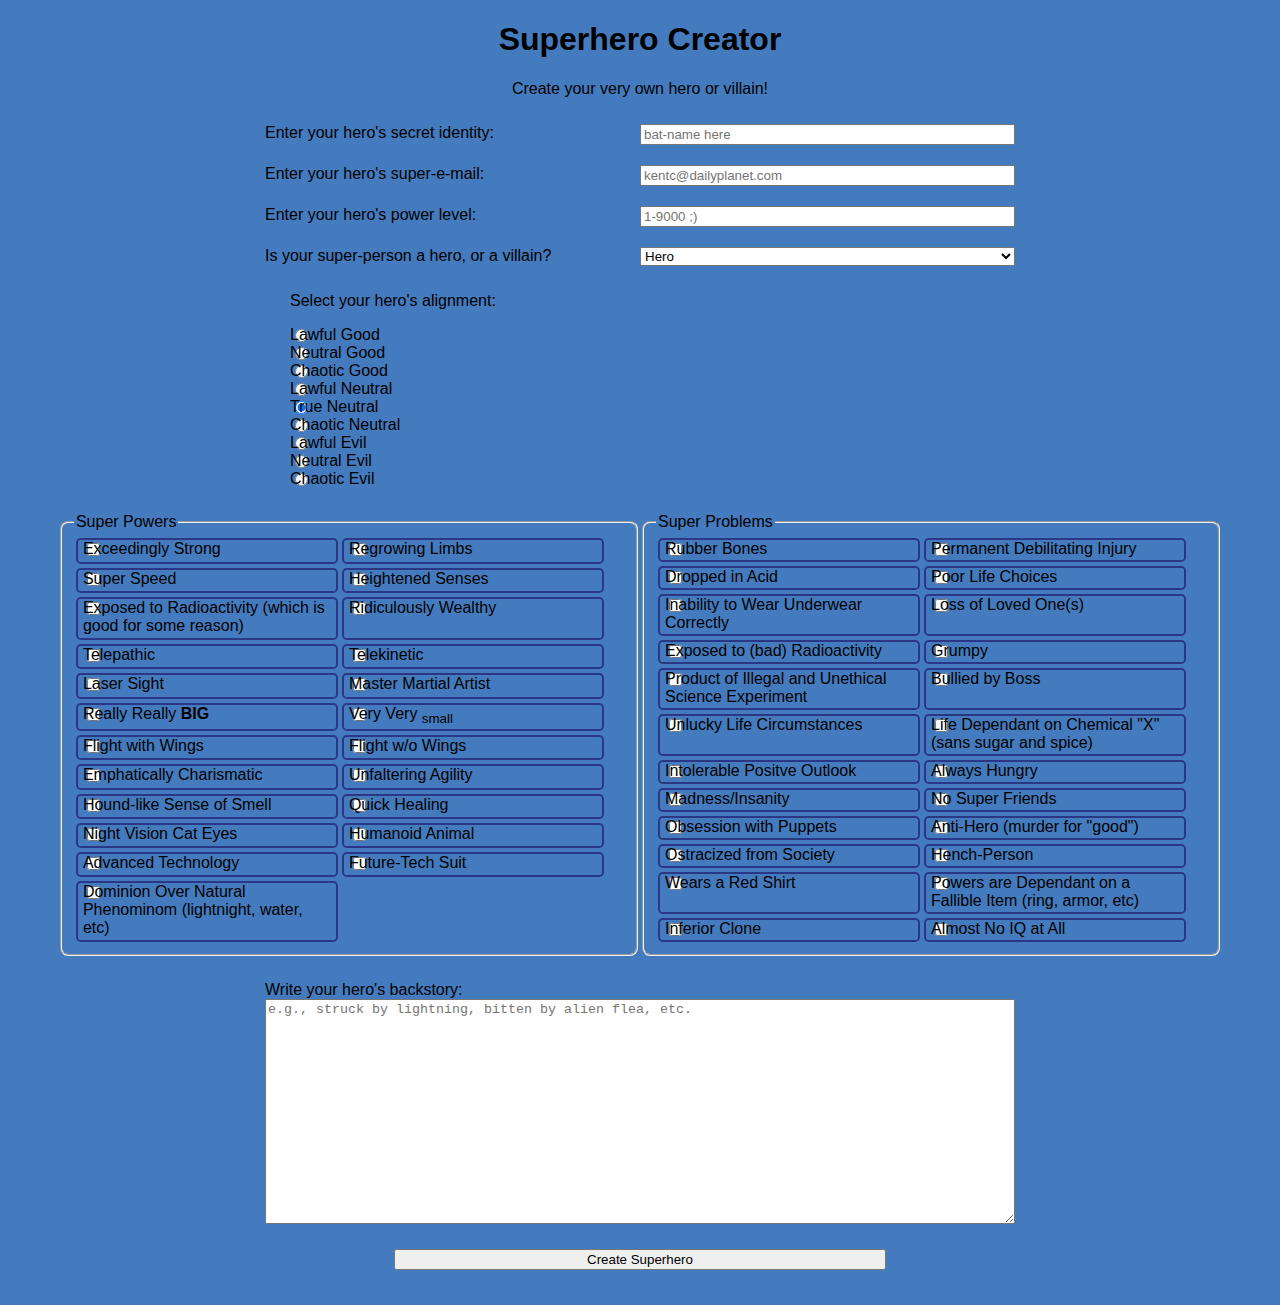
==== index.html @ 92d91de3 "Altered radio button format to allow better css on checked" ====
<!DOCTYPE html>
<html lang="en-CA">

<head>
<meta charset="UTF-8">
<meta name="viewport" content="width=device-width, initial-scale=1.0">
<meta name="description" content="freeCodeCamp Survey Form Project">
<title>Survey Form Project</title>

<!-- favicon -->

<link rel="stylesheet" href="css/main.css">
</head>

<body>
<header>
  <h1 id="title">Superhero Creator</h1>
  <p id="description">Create your very own hero or villain!</p>
</header>
<form id="survey-form" class="form-container" action="form-data.html">
  
  <div class="input-text-wrap">
    <label id="name-label" for="name">Enter your hero's secret identity:</label>
    <input type="text" id="name" required placeholder="bat-name here">
    
    <!-- COMPLETE
      "If I enter an email that is not formatted correctly, I will see an HTML5
      validation error."
    -->
    <label id="email-label" for="email">Enter your hero's super-e-mail:</label>
    <input type="email" id="email" required placeholder="kentc@dailyplanet.com">
    
    <!-- COMPLETE
      - "If I enter non-numbers in the number input, I will see an HTML5
        validation error"
      - "If I enter numbers outside the range of the number input, which are
        defined by the "min" and "max" attributes, I will see an HTML5 validation
        error."
    -->
    <label id="number-label" for="number">Enter your hero's power level:</label>
    <input type="number" id="number" min="1" max="9000" required placeholder="1-9000 ;)">
    
    <!-- COMPLETE
      "For the name, email, and number input fields inside the form I can see
      corresponding labels that describe the purpose of each field with the
      following ids: id="name-label", id="email-label", and id="number-label"."
    -->
    <!-- COMPLETE
      "For the name, email, and number input fields, I can see placeholder text
      that gives me a description or instructions for each field."
    -->

    <label for="driopdown">Is your super-person a hero, or a villain?</label>
    <select id="dropdown" name="good-or-bad">
      <option value="hero">Hero</option>
      <option value="villain">Villain</option>
      <option value="joe">Average Joe</option>
      <option value="marsha">Median Marsha</option>
      <option value="blake">Usual Blake</option>
    </select>
  </div> <!-- .input-text-wrap -->
  
  <div class="radio-button-wrap">
    <!-- COMPLETE
      "Inside the form element, I can select a field from one or more groups of
      radio buttons. Each group should be grouped using the name attribute."
    -->
    <p>Select your hero's alignment:</p>
    <div class="radio-container">
      <input type="radio" id="lawful-good" name="alignment" value="lawful-good">
      <label for="lawful-good">Lawful Good</label>
    </div> <!-- .radio-container -->
    <div class="radio-container">
      <input type="radio" id="neutral-good" name="alignment" value="neutral-good">
      <label for="neutral-good">Neutral Good</label>
    </div> <!-- .radio-container -->
    <div class="radio-container">
      <input type="radio" id="chaotic-good" name="alignment" value="chaotic-good">
      <label for="chaotic-good">Chaotic Good</label>
    </div> <!-- .radio-container -->
    <div class="radio-container">
      <input type="radio" id="lawful-neutral" name="alignment" value="lawful-neutral">
      <label for="lawful-neutral">Lawful Neutral</label>
    </div> <!-- .radio-container -->
    <div class="radio-container">
      <input checked type="radio" id="true-neutral" name="alignment" value="true-neutral">
      <label for="true-neutral">True Neutral</label>
    </div> <!-- .radio-container -->
    <div class="radio-container">
      <input type="radio" id="chaotic-neutral" name="alignment" value="chaotic-neutral">
      <label for="chaotic-neutral">Chaotic Neutral</label>
    </div> <!-- .radio-container -->
    <div class="radio-container">
      <input type="radio" id="lawful-evil" name="alignment" value="lawful-evil">
      <label for="lawful-evil">Lawful Evil</label>
    </div> <!-- .radio-container -->
    <div class="radio-container">
      <input type="radio" id="neutral-evil" name="alignment" value="neutral-evil">
      <label for="neutral-evil">Neutral Evil</label>
    </div> <!-- .radio-container -->
    <div class="radio-container">
      <input type="radio" id="chaotic-evil" name="alignment" value="chaotic-evil">
      <label for="chaotic-evil">Chaotic Evil</label>
    </div> <!-- .radio-container -->
  </div> <!-- .radio-button-wrap -->

  <!-- COMPLETE
    "Inside the form element, I can select several fields from a series of
    checkboxes, each of which must have a value attribute."
  -->
  <fieldset class="superpowers">
    <legend>Super Powers</legend> 
    <label for="exceedingly-strong">
      <input id="exceedingly-strong" type="checkbox" name="superpowers" value="exceedingly-strong">
      Exceedingly Strong
    </label>
    <label for="regrowing-limbs">
      <input id="regrowing-limbs" type="checkbox" name="superpowers" value="regrowing-limbs">
      Regrowing Limbs
    </label>
    <label for="super-speed">
      <input id="super-speed" type="checkbox" name="superpowers" value="super-speed">
      Super Speed
    </label>
    <label for="heightened-senses">
      <input id="heightened-senses" type="checkbox" name="superpowers" value="heightened-senses">
      Heightened Senses
    </label>
    <label for="radioactivity-good">
      <input id="radioactivity-good" type="checkbox" name="superpowers" value="radioactivity-good">
      Exposed to Radioactivity (which is good for some reason)
    </label>
    <label for="wealth">
      <input id="wealth" type="checkbox" name="superpowers" value="wealth">
      Ridiculously Wealthy
    </label>
    <label for="telepathic">
      <input id="telepathic" type="checkbox" name="superpowers" value="telepathic">
      Telepathic
    </label>
    <label for="telekinetic">
      <input id="telekinetic" type="checkbox" name="superpowers" value="telekinetic">
      Telekinetic
    </label>
    <label for="laser-sight">
      <input id="laser-sight" type="checkbox" name="superpowers" value="laser-sight">
      Laser Sight
    </label>
    <label for="martial-artist">
      <input id="martial-artist" type="checkbox" name="superpowers" value="martial-artist">
      Master Martial Artist
    </label>
    <label for="big">
      <input id="big" type="checkbox" name="superpowers" value="big">
      Really Really <strong>BIG</strong>
    </label>
    <label for="small">
      <input id="small" type="checkbox" name="superpowers" value="small">
      Very Very <sub>small</sub>
    </label>
    <label for="wings">
      <input id="wings" type="checkbox" name="superpowers" value="wings">
      Flight with Wings
    </label>
    <label for="flight">
      <input id="flight" type="checkbox" name="superpowers" value="flight">
      Flight w/o Wings
    </label>
    <label for="chaismatic">
      <input id="chaismatic" type="checkbox" name="superpowers" value="chaismatic">
      Emphatically Charismatic
    </label>
    <label for="agility">
      <input id="agility" type="checkbox" name="superpowers" value="agility">
      Unfaltering Agility
    </label>
    <label for="sense-of-smell">
      <input id="sense-of-smell" type="checkbox" name="superpowers" value="sense-of-smell">
      Hound-like Sense of Smell
    </label>
    <label for="healing">
      <input id="healing" type="checkbox" name="superpowers" value="healing">
      Quick Healing
    </label>
    <label for="night-vision">
      <input id="night-vision" type="checkbox" name="superpowers" value="night-vision">
      Night Vision Cat Eyes
    </label>
    <label for="humanoid-animal">
      <input id="humanoid-animal" type="checkbox" name="superpowers" value="humanoid-animal">
      Humanoid Animal
    </label>
    <label for="technology">
      <input id="technology" type="checkbox" name="superpowers" value="technology">
      Advanced Technology
    </label>
    <label for="tech-suit">
      <input id="tech-suit" type="checkbox" name="superpowers" value="tech-suit">
      Future-Tech Suit
    </label>
    <label for="natural-phenominom">
      <input id="natural-phenominom" type="checkbox" name="superpowers" value="natural-phenominom">
      Dominion Over Natural Phenominom (lightnight, water, etc)
    </label>
  </fieldset> <!-- .superpowers -->
  
  <fieldset class="problems">
    <legend>Super Problems</legend>
    <label for="rubber-bones">
      <input id="rubber-bones" type="checkbox" name="super-problems" value="rubber-bones">
      Rubber Bones
    </label>
    <label for="injury">
      <input id="injury" type="checkbox" name="super-problems" value="injury">
      Permanent Debilitating Injury
    </label>
    <label for="acid">
      <input id="acid" type="checkbox" name="super-problems" value="acid">
      Dropped in Acid
    </label>
    <label for="life-choices">
      <input id="life-choices" type="checkbox" name="super-problems" value="life-choices">
      Poor Life Choices
    </label>
    <label for="underwear">
      <input id="underwear" type="checkbox" name="super-problems" value="underwear">
      Inability to Wear Underwear Correctly
    </label>
    <label for="deceased-family">
      <input id="deceased-family" type="checkbox" name="super-problems" value="deceased-family">
      Loss of Loved One(s)
    </label>
    <label for="radioactivity-bad">
      <input id="radioactivity-bad" type="checkbox" name="super-problems" value="radioactivity-bad">
      Exposed to (bad) Radioactivity
    </label>
    <label for="grumpy">
      <input id="grumpy" type="checkbox" name="super-problems" value="grumpy">
      Grumpy
    </label>
    <label for="science-experiment">
      <input id="science-experiment" type="checkbox" name="super-problems" value="science-experiment">
      Product of Illegal and Unethical Science Experiment
    </label>
    <label for="bullied">
      <input id="bullied" type="checkbox" name="super-problems" value="bullied">
      Bullied by Boss
    </label>
    <label for="unlucky">
      <input id="unlucky" type="checkbox" name="super-problems" value="unlucky">
      Unlucky Life Circumstances
    </label>
    <label for="chemical-x">
      <input id="chemical-x" type="checkbox" name="super-problems" value="chemical-x">
      Life Dependant on Chemical &quotX&quot (sans sugar and spice)
    </label>
    <label for="positive-outlook">
      <input id="positive-outlook" type="checkbox" name="super-problems" value="positive-outlook">
      Intolerable Positve Outlook
    </label>
    <label for="hungry">
      <input id="hungry" type="checkbox" name="super-problems" value="hungry">
      Always Hungry
    </label>
    <label for="madness">
      <input id="madness" type="checkbox" name="super-problems" value="madness">
      Madness/Insanity
    </label>
    <label for="no-super-friends">
      <input id="no-super-friends" type="checkbox" name="super-problems" value="no-super-friends">
      No Super Friends
    </label>
    <label for="puppets">
      <input id="puppets" type="checkbox" name="super-problems" value="puppets">
      Obsession with Puppets
    </label>
    <label for="anti-hero">
      <input id="anti-hero" type="checkbox" name="super-problems" value="anti-hero">
      Anti-Hero (murder for &quotgood&quot)
    </label>
    <label for="ostracized">
      <input id="ostracized" type="checkbox" name="super-problems" value="ostracized">
      Ostracized from Society
    </label>
    <label for="hench-person">
      <input id="hench-person" type="checkbox" name="super-problems" value="hench-person">
      Hench-Person
    </label>
    <label for="red-shirt">
      <input id="red-shirt" type="checkbox" name="super-problems" value="red-shirt">
      Wears a Red Shirt
    </label>
    <label for="fallible-item">  
      <input id="fallible-item" type="checkbox" name="super-problems" value="fallible-item">
      Powers are Dependant on a Fallible Item (ring, armor, etc)
    </label>
    <label for="clone">
      <input id="clone" type="checkbox" name="super-problems" value="clone">
      Inferior Clone
    </label>
    <label for="low-iq">
      <input id="low-iq" type="checkbox" name="super-problems" value="low-iq">
      Almost No IQ at All
    </label>
  </fieldset> <!-- .problems -->

  <!-- COMPLETE
    "Inside the form element, I am presented with a textarea at the end for
    additional comments."
  -->
  <label for="backstory" class="backstory-label">Write your hero's backstory:
    <textarea id="backstory" name="backstory" placeholder="e.g., struck by lightning, bitten by alien flea, etc."></textarea>
    <!--Removed rows="8" cols="50"-->
  </label> <!-- .backstory-label -->
  
  <button type="submit" id="submit">Create Superhero</button>
</form>
</body>
</html>
---- css/main.css ----
/* === === ===
jloffler
2021
Written for - freeCodeCamp Survey Form Page project

Swatch colours */
:root {
  --super-blue: #2b3784;
  --super-red: #b11313;
  --super-light-blue: #447bbe;
  --super-light-red: #df1f2d;
  --main-background-color: var(--super-light-blue);
  --main-text-color: black;
  --button-border-color: var(--super-blue);
}
/* === === === */

/*
Mobile First Design
Table of Conents
 - Resets and overrides
 - Links and type
 - Main layout
 - Secondary layout structures
 - Form elements
 - Misc
 - Responsive Design
*/

/* *** Resets and Overrides *** */
body {
  margin: 10px;
  padding: 0;
  background-color: var(--main-background-color);
  font-family: arial, sans-serif;
  color: var(--main-text-color);
}

* {
  box-sizing: border-box;
}

/*
  Hide the browser's default checkbox and radio buttons. Doing it this way,
  instead of: <visibile: hidden;> means it is still available for screen readers.
*/
input[type="checkbox"], input[type="radio"] {
  position: absolute;
  /*opacity: 0;*/
  cursor: pointer;
  /*height: 0;*/
  /*width: 0;*/
  z-index: -1;
  color: yellow;
  background-color: green;
}
.radio-button-wrap > label, fieldset > label {
  cursor: pointer;
}

.radio-button-wrap > label:hover, fieldset > label:hover {
  background-color: grey;
}

.radio-buttonwrap > label:checked ~ .radio-buttonwrap > label {
  background-color: yellow;
}

/* *** Links and Type *** */

/* *** Main Layout *** */
header {
  text-align: center;
}

.form-container {
  display: flex;
  flex-flow: row wrap;
  justify-content: center;
  margin: 0 auto 0 auto;
}

.form-container > * {
  flex: 1 100%;
}

.input-text-wrap > * {
  margin: 10px 0 10px 0;
}

.radio-button-wrap {
  margin-bottom: 25px;
}

.input-text-wrap, .radio-button-wrap, fieldset {
  display: flex;
  flex-flow: row wrap;
  border-radius: 0.5em;
}

.input-text-wrap > *, .radio-button-wrap > *, fieldset > * {
  flex: 1 100%;
}

.radio-button-wrap > label {
  margin: 4px;
  padding: 0;
  border: 2px solid var(--button-border-color);
  border-radius: 1em;
  text-align: center;
}

fieldset > label {
  margin: 2px;
  padding: 0 5px 2px 5px;
  border: 2px solid var(--button-border-color);
  border-radius: 0.3em;
}

.backstory-label {
  max-width: 95%;
  margin: 25px 0 25px 0;
}

#backstory {
  display: block;
  width: 100%;
  height: 50vh;
  resize: both;
}

/* *** Responsive Design *** */
@media all and (min-width: 500px) {
  .input-text-wrap { max-width: 750px; }  
  .radio-button-wrap {
    max-width: 700px;
    justify-content: center;
  }
  .radio-button-wrap > label { max-width: 31%; }
  .input-text-wrap > * {
    flex: 1 0 45%;
  }
  fieldset {
    max-width: 47%;
    flex: 1 0 auto;
  }
  .backstory-label { max-width: 750px; }
  #backstory { height: 25vh; }
  #submit {
   max-width: 40%;
   margin: 0 auto 25px auto;
 }
}

@media all and (min-width: 1212px) {
  fieldset > label {
    max-width: 262px;
  }
  .form-container { max-width: 1230px; }
}
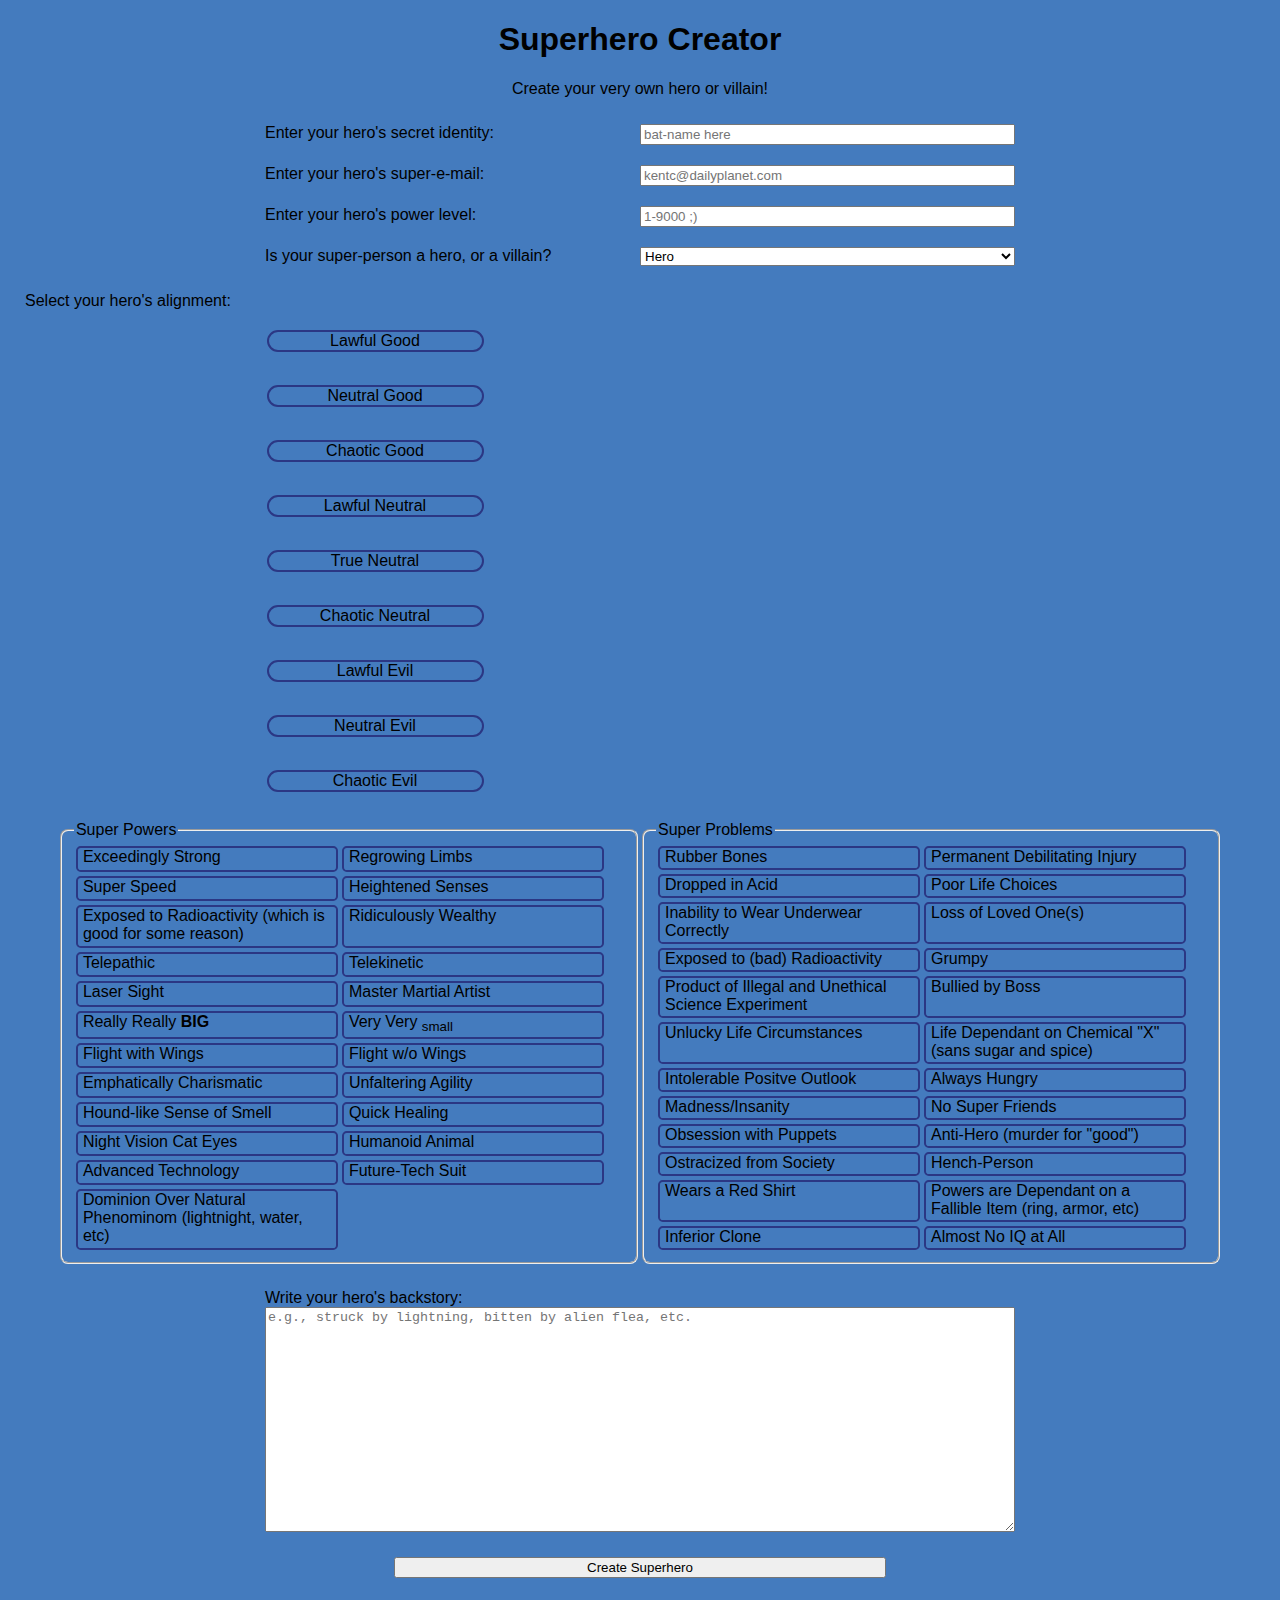
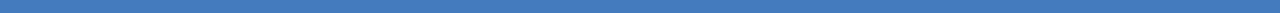
==== commit c0244645: "Altered radio button format to allow better css on checked" ====
--- a/index.html
+++ b/index.html
@@ -60,49 +60,49 @@
     </select>
   </div> <!-- .input-text-wrap -->
   
-  <div class="radio-button-wrap">
+  <div class="radio-button-container">
     <!-- COMPLETE
       "Inside the form element, I can select a field from one or more groups of
       radio buttons. Each group should be grouped using the name attribute."
     -->
     <p>Select your hero's alignment:</p>
-    <div class="radio-container">
+    <div class="radio-button-wrap">
       <input type="radio" id="lawful-good" name="alignment" value="lawful-good">
       <label for="lawful-good">Lawful Good</label>
-    </div> <!-- .radio-container -->
-    <div class="radio-container">
+    </div> <!-- .radio-button-wrap -->
+    <div class="radio-button-wrap">
       <input type="radio" id="neutral-good" name="alignment" value="neutral-good">
       <label for="neutral-good">Neutral Good</label>
-    </div> <!-- .radio-container -->
-    <div class="radio-container">
+    </div> <!-- .radio-button-wrap -->
+    <div class="radio-button-wrap">
       <input type="radio" id="chaotic-good" name="alignment" value="chaotic-good">
       <label for="chaotic-good">Chaotic Good</label>
-    </div> <!-- .radio-container -->
-    <div class="radio-container">
+    </div> <!-- .radio-button-wrap -->
+    <div class="radio-button-wrap">
       <input type="radio" id="lawful-neutral" name="alignment" value="lawful-neutral">
       <label for="lawful-neutral">Lawful Neutral</label>
-    </div> <!-- .radio-container -->
-    <div class="radio-container">
+    </div> <!-- .radio-button-wrap -->
+    <div class="radio-button-wrap">
       <input checked type="radio" id="true-neutral" name="alignment" value="true-neutral">
       <label for="true-neutral">True Neutral</label>
-    </div> <!-- .radio-container -->
-    <div class="radio-container">
+    </div> <!-- .radio-button-wrap -->
+    <div class="radio-button-wrap">
       <input type="radio" id="chaotic-neutral" name="alignment" value="chaotic-neutral">
       <label for="chaotic-neutral">Chaotic Neutral</label>
-    </div> <!-- .radio-container -->
-    <div class="radio-container">
+    </div> <!-- .radio-button-wrap -->
+    <div class="radio-button-wrap">
       <input type="radio" id="lawful-evil" name="alignment" value="lawful-evil">
       <label for="lawful-evil">Lawful Evil</label>
-    </div> <!-- .radio-container -->
-    <div class="radio-container">
+    </div> <!-- .radio-button-wrap -->
+    <div class="radio-button-wrap">
       <input type="radio" id="neutral-evil" name="alignment" value="neutral-evil">
       <label for="neutral-evil">Neutral Evil</label>
-    </div> <!-- .radio-container -->
-    <div class="radio-container">
+    </div> <!-- .radio-button-wrap -->
+    <div class="radio-button-wrap">
       <input type="radio" id="chaotic-evil" name="alignment" value="chaotic-evil">
       <label for="chaotic-evil">Chaotic Evil</label>
-    </div> <!-- .radio-container -->
-  </div> <!-- .radio-button-wrap -->
+    </div> <!-- .radio-button-wrap -->
+  </div> <!-- .radio-button-container
 
   <!-- COMPLETE
     "Inside the form element, I can select several fields from a series of
--- a/css/main.css
+++ b/css/main.css
@@ -46,13 +46,10 @@
 */
 input[type="checkbox"], input[type="radio"] {
   position: absolute;
-  /*opacity: 0;*/
+  opacity: 0;
   cursor: pointer;
-  /*height: 0;*/
-  /*width: 0;*/
-  z-index: -1;
-  color: yellow;
-  background-color: green;
+  height: 0;
+  width: 0;
 }
 .radio-button-wrap > label, fieldset > label {
   cursor: pointer;
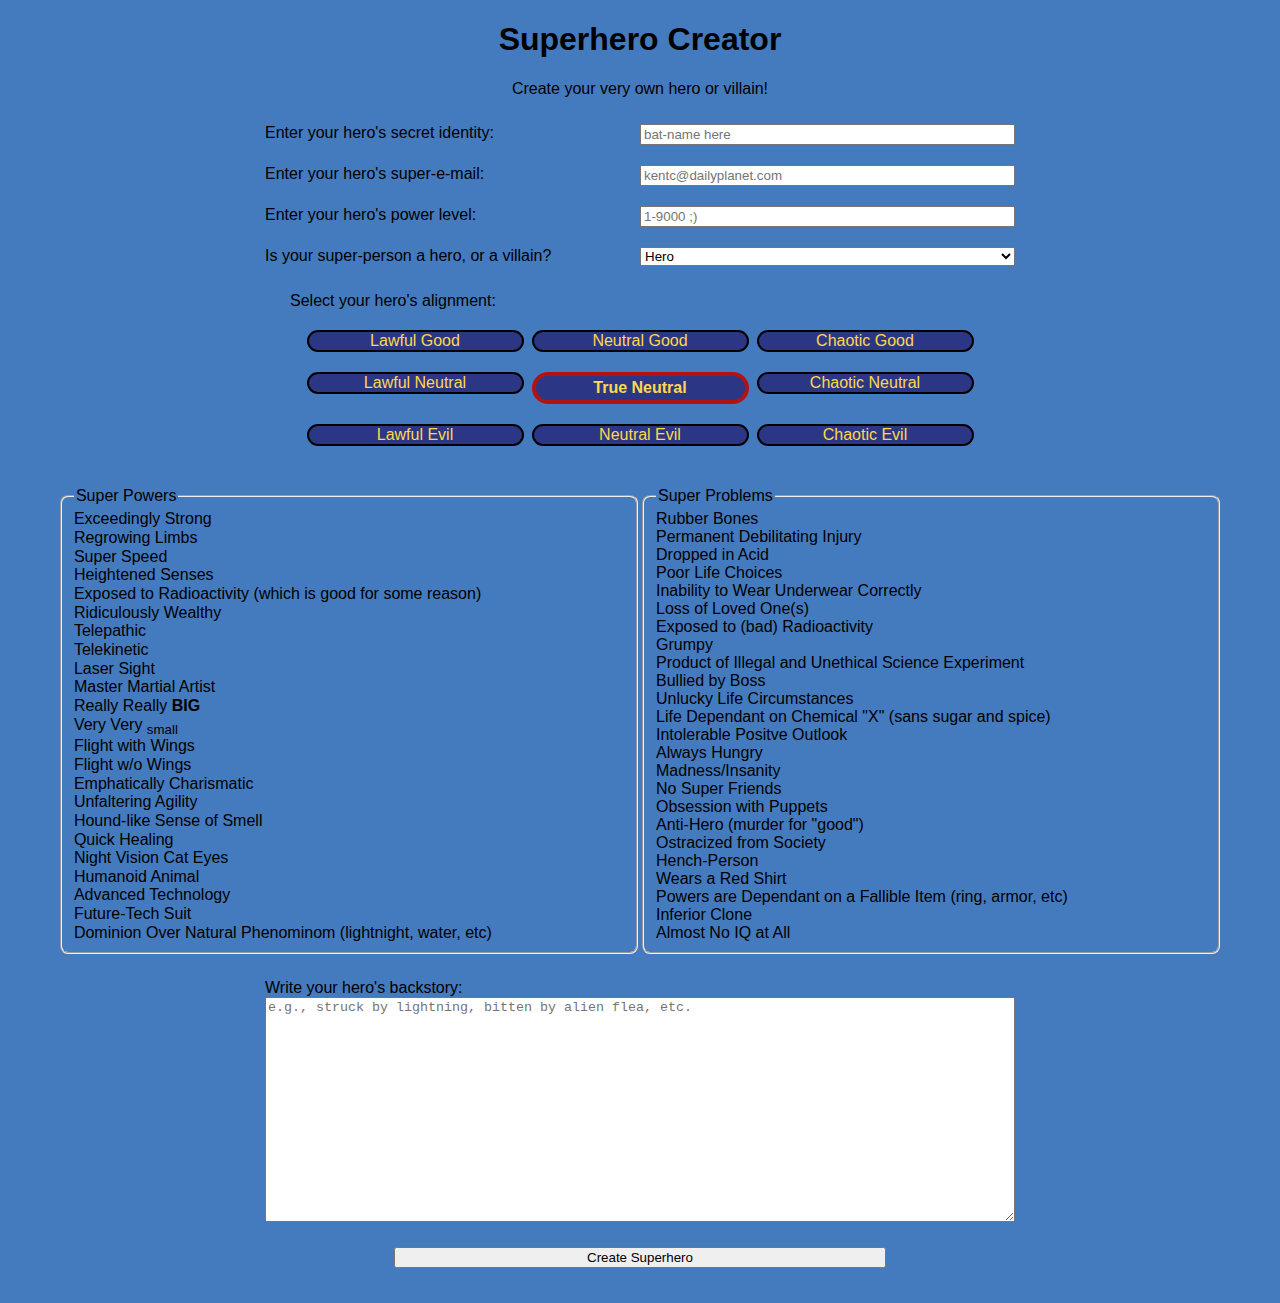
==== commit 5c4b9947: "Changed checkbox and label format to allow better css styling" ====
--- a/index.html
+++ b/index.html
@@ -102,7 +102,7 @@
       <input type="radio" id="chaotic-evil" name="alignment" value="chaotic-evil">
       <label for="chaotic-evil">Chaotic Evil</label>
     </div> <!-- .radio-button-wrap -->
-  </div> <!-- .radio-button-container
+  </div> <!-- .radio-button-container -->
 
   <!-- COMPLETE
     "Inside the form element, I can select several fields from a series of
@@ -110,198 +110,198 @@
   -->
   <fieldset class="superpowers">
     <legend>Super Powers</legend> 
-    <label for="exceedingly-strong">
+    <div class="checkbox-wrap">  
       <input id="exceedingly-strong" type="checkbox" name="superpowers" value="exceedingly-strong">
-      Exceedingly Strong
-    </label>
-    <label for="regrowing-limbs">
+      <label for="exceedingly-strong">Exceedingly Strong</label>
+    </div>
+    <div class="checkbox-wrap">  
       <input id="regrowing-limbs" type="checkbox" name="superpowers" value="regrowing-limbs">
-      Regrowing Limbs
-    </label>
-    <label for="super-speed">
+      <label for="regrowing-limbs">Regrowing Limbs</label>
+    </div>
+    <div class="checkbox-wrap">  
       <input id="super-speed" type="checkbox" name="superpowers" value="super-speed">
-      Super Speed
-    </label>
-    <label for="heightened-senses">
+      <label for="super-speed">Super Speed</label>
+    </div>
+    <div class="checkbox-wrap">  
       <input id="heightened-senses" type="checkbox" name="superpowers" value="heightened-senses">
-      Heightened Senses
-    </label>
-    <label for="radioactivity-good">
+      <label for="heightened-senses">Heightened Senses</label>
+    </div>
+    <div class="checkbox-wrap">  
       <input id="radioactivity-good" type="checkbox" name="superpowers" value="radioactivity-good">
-      Exposed to Radioactivity (which is good for some reason)
-    </label>
-    <label for="wealth">
+      <label for="radioactivity-good">Exposed to Radioactivity (which is good for some reason)</label>
+    </div>
+    <div class="checkbox-wrap">  
       <input id="wealth" type="checkbox" name="superpowers" value="wealth">
-      Ridiculously Wealthy
-    </label>
-    <label for="telepathic">
+      <label for="wealth">Ridiculously Wealthy</label>
+    </div>
+    <div class="checkbox-wrap">  
       <input id="telepathic" type="checkbox" name="superpowers" value="telepathic">
-      Telepathic
-    </label>
-    <label for="telekinetic">
+      <label for="telepathic">Telepathic</label>
+    </div>
+    <div class="checkbox-wrap">  
       <input id="telekinetic" type="checkbox" name="superpowers" value="telekinetic">
-      Telekinetic
-    </label>
-    <label for="laser-sight">
+      <label for="telekinetic">Telekinetic</label>
+    </div>
+    <div class="checkbox-wrap">  
       <input id="laser-sight" type="checkbox" name="superpowers" value="laser-sight">
-      Laser Sight
-    </label>
-    <label for="martial-artist">
+      <label for="laser-sight">Laser Sight</label>
+    </div>
+    <div class="checkbox-wrap">  
       <input id="martial-artist" type="checkbox" name="superpowers" value="martial-artist">
-      Master Martial Artist
-    </label>
-    <label for="big">
+      <label for="martial-artist">Master Martial Artist</label>
+    </div>
+    <div class="checkbox-wrap">  
       <input id="big" type="checkbox" name="superpowers" value="big">
-      Really Really <strong>BIG</strong>
-    </label>
-    <label for="small">
+      <label for="big">Really Really <strong>BIG</strong></label>
+    </div>
+    <div class="checkbox-wrap">  
       <input id="small" type="checkbox" name="superpowers" value="small">
-      Very Very <sub>small</sub>
-    </label>
-    <label for="wings">
+      <label for="small">Very Very <sub>small</sub></label>
+    </div>
+    <div class="checkbox-wrap">  
       <input id="wings" type="checkbox" name="superpowers" value="wings">
-      Flight with Wings
-    </label>
-    <label for="flight">
+      <label for="wings">Flight with Wings</label>
+    </div>
+    <div class="checkbox-wrap">  
       <input id="flight" type="checkbox" name="superpowers" value="flight">
-      Flight w/o Wings
-    </label>
-    <label for="chaismatic">
+      <label for="flight">Flight w/o Wings</label>
+    </div>
+    <div class="checkbox-wrap">  
       <input id="chaismatic" type="checkbox" name="superpowers" value="chaismatic">
-      Emphatically Charismatic
-    </label>
-    <label for="agility">
+      <label for="chaismatic">Emphatically Charismatic</label>
+    </div>
+    <div class="checkbox-wrap">  
       <input id="agility" type="checkbox" name="superpowers" value="agility">
-      Unfaltering Agility
-    </label>
-    <label for="sense-of-smell">
+      <label for="agility">Unfaltering Agility</label>
+    </div>
+    <div class="checkbox-wrap">  
       <input id="sense-of-smell" type="checkbox" name="superpowers" value="sense-of-smell">
-      Hound-like Sense of Smell
-    </label>
-    <label for="healing">
+      <label for="sense-of-smell">Hound-like Sense of Smell</label>
+    </div>
+    <div class="checkbox-wrap">  
       <input id="healing" type="checkbox" name="superpowers" value="healing">
-      Quick Healing
-    </label>
-    <label for="night-vision">
+      <label for="healing">Quick Healing</label>
+    </div>
+    <div class="checkbox-wrap">  
       <input id="night-vision" type="checkbox" name="superpowers" value="night-vision">
-      Night Vision Cat Eyes
-    </label>
-    <label for="humanoid-animal">
+      <label for="night-vision">Night Vision Cat Eyes</label>
+    </div>
+    <div class="checkbox-wrap">  
       <input id="humanoid-animal" type="checkbox" name="superpowers" value="humanoid-animal">
-      Humanoid Animal
-    </label>
-    <label for="technology">
+      <label for="humanoid-animal">Humanoid Animal</label>
+    </div>
+    <div class="checkbox-wrap">  
       <input id="technology" type="checkbox" name="superpowers" value="technology">
-      Advanced Technology
-    </label>
-    <label for="tech-suit">
+      <label for="technology">Advanced Technology</label>
+    </div>
+    <div class="checkbox-wrap">  
       <input id="tech-suit" type="checkbox" name="superpowers" value="tech-suit">
-      Future-Tech Suit
-    </label>
-    <label for="natural-phenominom">
+      <label for="tech-suit">Future-Tech Suit</label>
+    </div>
+    <div class="checkbox-wrap">  
       <input id="natural-phenominom" type="checkbox" name="superpowers" value="natural-phenominom">
-      Dominion Over Natural Phenominom (lightnight, water, etc)
-    </label>
+      <label for="natural-phenominom">Dominion Over Natural Phenominom (lightnight, water, etc)</label>
+    </div>
   </fieldset> <!-- .superpowers -->
   
   <fieldset class="problems">
     <legend>Super Problems</legend>
-    <label for="rubber-bones">
+    <div class="checkbox-wrap">  
       <input id="rubber-bones" type="checkbox" name="super-problems" value="rubber-bones">
-      Rubber Bones
-    </label>
-    <label for="injury">
+      <label for="rubber-bones">Rubber Bones</label>
+    </div>
+    <div class="checkbox-wrap">  
       <input id="injury" type="checkbox" name="super-problems" value="injury">
-      Permanent Debilitating Injury
-    </label>
-    <label for="acid">
+      <label for="injury">Permanent Debilitating Injury</label>
+    </div>
+    <div class="checkbox-wrap">  
       <input id="acid" type="checkbox" name="super-problems" value="acid">
-      Dropped in Acid
-    </label>
-    <label for="life-choices">
+      <label for="acid">Dropped in Acid</label>
+    </div>
+    <div class="checkbox-wrap">  
       <input id="life-choices" type="checkbox" name="super-problems" value="life-choices">
-      Poor Life Choices
-    </label>
-    <label for="underwear">
+      <label for="life-choices">Poor Life Choices</label>
+    </div>
+    <div class="checkbox-wrap">  
       <input id="underwear" type="checkbox" name="super-problems" value="underwear">
-      Inability to Wear Underwear Correctly
-    </label>
-    <label for="deceased-family">
+      <label for="underwear">Inability to Wear Underwear Correctly</label>
+    </div>
+    <div class="checkbox-wrap">  
       <input id="deceased-family" type="checkbox" name="super-problems" value="deceased-family">
-      Loss of Loved One(s)
-    </label>
-    <label for="radioactivity-bad">
+      <label for="deceased-family">Loss of Loved One(s)</label>
+    </div>
+    <div class="checkbox-wrap">  
       <input id="radioactivity-bad" type="checkbox" name="super-problems" value="radioactivity-bad">
-      Exposed to (bad) Radioactivity
-    </label>
-    <label for="grumpy">
+      <label for="radioactivity-bad">Exposed to (bad) Radioactivity</label>
+    </div>
+    <div class="checkbox-wrap">  
       <input id="grumpy" type="checkbox" name="super-problems" value="grumpy">
-      Grumpy
-    </label>
-    <label for="science-experiment">
+      <label for="grumpy">Grumpy</label>
+    </div>
+    <div class="checkbox-wrap">  
       <input id="science-experiment" type="checkbox" name="super-problems" value="science-experiment">
-      Product of Illegal and Unethical Science Experiment
-    </label>
-    <label for="bullied">
+      <label for="science-experiment">Product of Illegal and Unethical Science Experiment</label>
+    </div>
+    <div class="checkbox-wrap">  
       <input id="bullied" type="checkbox" name="super-problems" value="bullied">
-      Bullied by Boss
-    </label>
-    <label for="unlucky">
+      <label for="bullied">Bullied by Boss</label>
+    </div>
+    <div class="checkbox-wrap">  
       <input id="unlucky" type="checkbox" name="super-problems" value="unlucky">
-      Unlucky Life Circumstances
-    </label>
-    <label for="chemical-x">
+      <label for="unlucky">Unlucky Life Circumstances</label>
+    </div>
+    <div class="checkbox-wrap">  
       <input id="chemical-x" type="checkbox" name="super-problems" value="chemical-x">
-      Life Dependant on Chemical &quotX&quot (sans sugar and spice)
-    </label>
-    <label for="positive-outlook">
+      <label for="chemical-x">Life Dependant on Chemical &quotX&quot (sans sugar and spice)</label>
+    </div>
+    <div class="checkbox-wrap">  
       <input id="positive-outlook" type="checkbox" name="super-problems" value="positive-outlook">
-      Intolerable Positve Outlook
-    </label>
-    <label for="hungry">
+      <label for="positive-outlook">Intolerable Positve Outlook</label>
+    </div>
+    <div class="checkbox-wrap">  
       <input id="hungry" type="checkbox" name="super-problems" value="hungry">
-      Always Hungry
-    </label>
-    <label for="madness">
+      <label for="hungry">Always Hungry</label>
+    </div>
+    <div class="checkbox-wrap">  
       <input id="madness" type="checkbox" name="super-problems" value="madness">
-      Madness/Insanity
-    </label>
-    <label for="no-super-friends">
+      <label for="madness">Madness/Insanity</label>
+    </div>
+    <div class="checkbox-wrap">  
       <input id="no-super-friends" type="checkbox" name="super-problems" value="no-super-friends">
-      No Super Friends
-    </label>
-    <label for="puppets">
+      <label for="no-super-friends">No Super Friends</label>
+    </div>
+    <div class="checkbox-wrap">  
       <input id="puppets" type="checkbox" name="super-problems" value="puppets">
-      Obsession with Puppets
-    </label>
-    <label for="anti-hero">
+      <label for="puppets">Obsession with Puppets</label>
+    </div>
+    <div class="checkbox-wrap">      
       <input id="anti-hero" type="checkbox" name="super-problems" value="anti-hero">
-      Anti-Hero (murder for &quotgood&quot)
-    </label>
-    <label for="ostracized">
+      <label for="anti-hero">Anti-Hero (murder for &quotgood&quot)</label>
+    </div>
+    <div class="checkbox-wrap">  
       <input id="ostracized" type="checkbox" name="super-problems" value="ostracized">
-      Ostracized from Society
-    </label>
-    <label for="hench-person">
+      <label for="ostracized">Ostracized from Society</label>
+    </div>
+    <div class="checkbox-wrap">  
       <input id="hench-person" type="checkbox" name="super-problems" value="hench-person">
-      Hench-Person
-    </label>
-    <label for="red-shirt">
+      <label for="hench-person">Hench-Person</label>
+    </div>
+    <div class="checkbox-wrap">  
       <input id="red-shirt" type="checkbox" name="super-problems" value="red-shirt">
-      Wears a Red Shirt
-    </label>
-    <label for="fallible-item">  
+      <label for="red-shirt">Wears a Red Shirt</label>
+    </div>
+    <div class="checkbox-wrap">  
       <input id="fallible-item" type="checkbox" name="super-problems" value="fallible-item">
-      Powers are Dependant on a Fallible Item (ring, armor, etc)
-    </label>
-    <label for="clone">
+      <label for="fallible-item">  Powers are Dependant on a Fallible Item (ring, armor, etc)</label>
+    </div>
+    <div class="checkbox-wrap">  
       <input id="clone" type="checkbox" name="super-problems" value="clone">
-      Inferior Clone
-    </label>
-    <label for="low-iq">
+      <label for="clone">Inferior Clone</label>
+    </div>
+    <div class="checkbox-wrap">
       <input id="low-iq" type="checkbox" name="super-problems" value="low-iq">
-      Almost No IQ at All
-    </label>
+      <label for="low-iq">Almost No IQ at All</label>
+    </div>
   </fieldset> <!-- .problems -->
 
   <!-- COMPLETE
--- a/css/main.css
+++ b/css/main.css
@@ -9,9 +9,22 @@
   --super-red: #b11313;
   --super-light-blue: #447bbe;
   --super-light-red: #df1f2d;
+  --super-light-yellow: #FFD84D;
+  --lighter-blue: ;
+
+/* Colour Variables */  
   --main-background-color: var(--super-light-blue);
   --main-text-color: black;
-  --button-border-color: var(--super-blue);
+
+  --button-border-color: black;
+  --button-background-color: var(--super-blue);
+  --button-text-color: var(--super-light-yellow);
+
+  --hover-background-color: var(--lighter-blue);
+
+  --checked-border: var(--super-red);
+  --checked-background: var(--super-blue);
+  --checked-text: var(--super-light-yellow);
 }
 /* === === === */
 
@@ -40,6 +53,7 @@
   box-sizing: border-box;
 }
 
+/* *** Checkboxes and Radio Buttons *** */
 /*
   Hide the browser's default checkbox and radio buttons. Doing it this way,
   instead of: <visibile: hidden;> means it is still available for screen readers.
@@ -50,17 +64,30 @@
   cursor: pointer;
   height: 0;
   width: 0;
+  right: 99999px;
 }
-.radio-button-wrap > label, fieldset > label {
+fieldset > label {
   cursor: pointer;
 }
 
 .radio-button-wrap > label:hover, fieldset > label:hover {
-  background-color: grey;
+  background-color: var(--super-blue);
+  color: var(--super-light-yellow);
 }
 
-.radio-buttonwrap > label:checked ~ .radio-buttonwrap > label {
-  background-color: yellow;
+/* ~ tilde is the sibling combinator */
+/* 
+  I had to rework the HTML to make the input-radio-buttons siblings (that also
+  come before) to the label in order for the label to change color on :checked.
+  Originally the input-radio-buttons were children of the label. But, w/o
+  Javascript children cannot alter parent elements.
+*/
+.radio-button-wrap input:checked ~ label {
+  background-color: var(--checked-background);
+  border: 4px solid var(--checked-border);
+  color: var(--checked-text);
+  font-weight: 600;
+  line-height: 1.5;
 }
 
 /* *** Links and Type *** */
@@ -85,33 +112,44 @@
   margin: 10px 0 10px 0;
 }
 
-.radio-button-wrap {
+.radio-button-container {
   margin-bottom: 25px;
 }
 
-.input-text-wrap, .radio-button-wrap, fieldset {
+.input-text-wrap, .radio-button-container, fieldset {
   display: flex;
   flex-flow: row wrap;
   border-radius: 0.5em;
 }
 
-.input-text-wrap > *, .radio-button-wrap > *, fieldset > * {
+.input-text-wrap > *, .radio-button-container > *, fieldset > * {
   flex: 1 100%;
 }
 
-.radio-button-wrap > label {
+.radio-button-wrap {
   margin: 4px;
   padding: 0;
+  text-align: center;
+  max-width: 100%;
+}
+
+.radio-button-wrap > label {
+  display: block;
+  cursor: pointer;
+  width: 100%;
+  border-radius: 1em;
+  color: var(--button-text-color);
+  background-color: var(--button-background-color);
   border: 2px solid var(--button-border-color);
-  border-radius: 1em;
-  text-align: center;
 }
 
 fieldset > label {
   margin: 2px;
   padding: 0 5px 2px 5px;
+  border-radius: 0.3em;
+  color: var(--button-text-color);
+  background-color: var(--button-background-color);
   border: 2px solid var(--button-border-color);
-  border-radius: 0.3em;
 }
 
 .backstory-label {
@@ -129,14 +167,15 @@
 /* *** Responsive Design *** */
 @media all and (min-width: 500px) {
   .input-text-wrap { max-width: 750px; }  
-  .radio-button-wrap {
+  .radio-button-container {
     max-width: 700px;
     justify-content: center;
   }
-  .radio-button-wrap > label { max-width: 31%; }
-  .input-text-wrap > * {
-    flex: 1 0 45%;
+  .radio-button-wrap { 
+    max-width: 31%;
+    margin-bottom: 1em;
   }
+  .input-text-wrap > * { flex: 1 0 45%; }
   fieldset {
     max-width: 47%;
     flex: 1 0 auto;
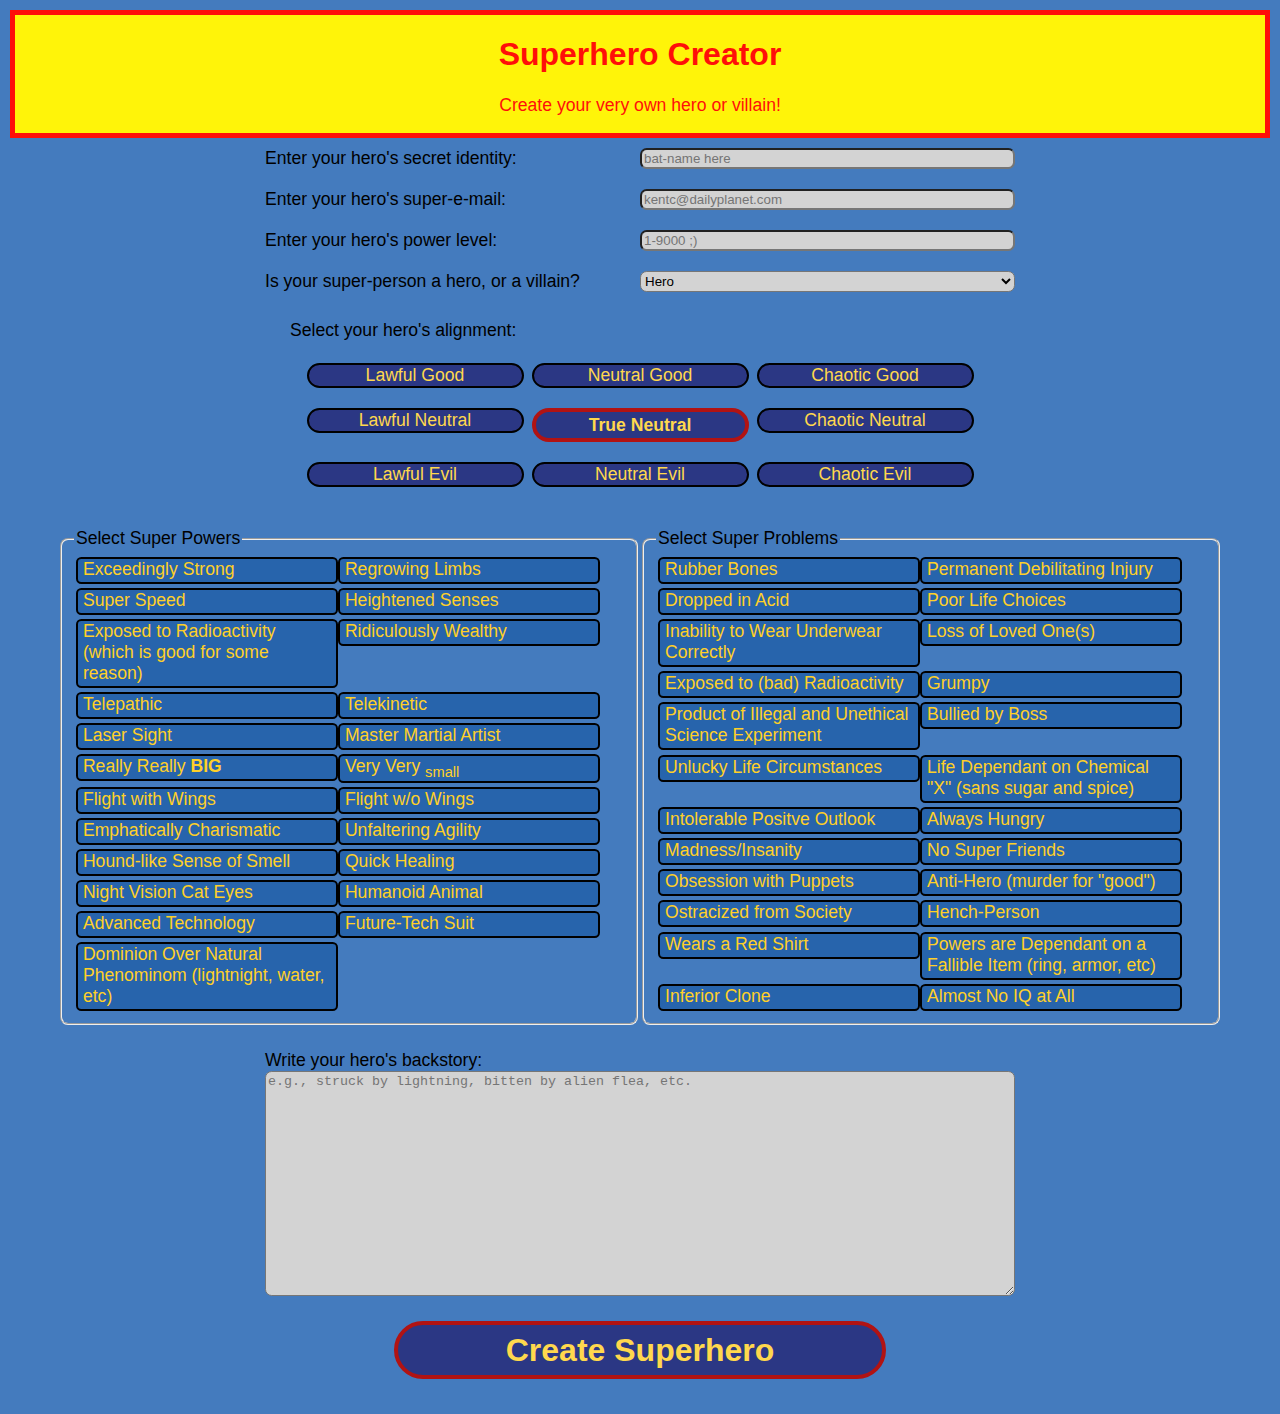
==== commit b5972a5d: "Styled checkboxes, header, button" ====
--- a/index.html
+++ b/index.html
@@ -109,7 +109,7 @@
     checkboxes, each of which must have a value attribute."
   -->
   <fieldset class="superpowers">
-    <legend>Super Powers</legend> 
+    <legend>Select Super Powers</legend> 
     <div class="checkbox-wrap">  
       <input id="exceedingly-strong" type="checkbox" name="superpowers" value="exceedingly-strong">
       <label for="exceedingly-strong">Exceedingly Strong</label>
@@ -205,7 +205,7 @@
   </fieldset> <!-- .superpowers -->
   
   <fieldset class="problems">
-    <legend>Super Problems</legend>
+    <legend>Select Super Problems</legend>
     <div class="checkbox-wrap">  
       <input id="rubber-bones" type="checkbox" name="super-problems" value="rubber-bones">
       <label for="rubber-bones">Rubber Bones</label>
--- a/css/main.css
+++ b/css/main.css
@@ -10,7 +10,8 @@
   --super-light-blue: #447bbe;
   --super-light-red: #df1f2d;
   --super-light-yellow: #FFD84D;
-  --lighter-blue: ;
+  --medium-blue: #2764AC;
+  --darker-yellow: #FFD028;
 
 /* Colour Variables */  
   --main-background-color: var(--super-light-blue);
@@ -20,7 +21,7 @@
   --button-background-color: var(--super-blue);
   --button-text-color: var(--super-light-yellow);
 
-  --hover-background-color: var(--lighter-blue);
+  --hover-background-color: var(--medium-blue);
 
   --checked-border: var(--super-red);
   --checked-background: var(--super-blue);
@@ -51,6 +52,19 @@
 
 * {
   box-sizing: border-box;
+}
+
+input, textarea, select {
+  background-color: lightgrey;
+  border-radius: 0.5em;
+}
+header {
+  background-color: #FFF409;
+  color: #FF0F09;
+  border: 5px solid #FF0F09;
+}
+p, label, legend {
+  font-size: 1.1em;
 }
 
 /* *** Checkboxes and Radio Buttons *** */
@@ -66,13 +80,12 @@
   width: 0;
   right: 99999px;
 }
-fieldset > label {
-  cursor: pointer;
-}
-
-.radio-button-wrap > label:hover, fieldset > label:hover {
+
+.radio-button-wrap > label:hover {
+  background-color: var(--hover-background-color);
+}
+.checkbox-wrap > label:hover {
   background-color: var(--super-blue);
-  color: var(--super-light-yellow);
 }
 
 /* ~ tilde is the sibling combinator */
@@ -89,8 +102,11 @@
   font-weight: 600;
   line-height: 1.5;
 }
-
-/* *** Links and Type *** */
+.checkbox-wrap input:checked ~ label {
+  background-color: var(--checked-background);
+  border-color: var(--checked-border);
+  color: var(--checked-text);
+}
 
 /* *** Main Layout *** */
 header {
@@ -143,12 +159,15 @@
   border: 2px solid var(--button-border-color);
 }
 
-fieldset > label {
+.checkbox-wrap > label {
+  display: block;
+  cursor: pointer;
+  width: 100%;
   margin: 2px;
   padding: 0 5px 2px 5px;
   border-radius: 0.3em;
-  color: var(--button-text-color);
-  background-color: var(--button-background-color);
+  color: var(--darker-yellow);
+  background-color: var(--medium-blue);
   border: 2px solid var(--button-border-color);
 }
 
@@ -162,6 +181,16 @@
   width: 100%;
   height: 50vh;
   resize: both;
+}
+
+#submit {
+  background-color: var(--checked-background);
+  border: 4px solid var(--checked-border);
+  border-radius: 1em;
+  color: var(--checked-text);
+  font-weight: 600;
+  font-size: 2em;
+  line-height: 1.5;
 }
 
 /* *** Responsive Design *** */
@@ -189,7 +218,7 @@
 }
 
 @media all and (min-width: 1212px) {
-  fieldset > label {
+  .checkbox-wrap {
     max-width: 262px;
   }
   .form-container { max-width: 1230px; }
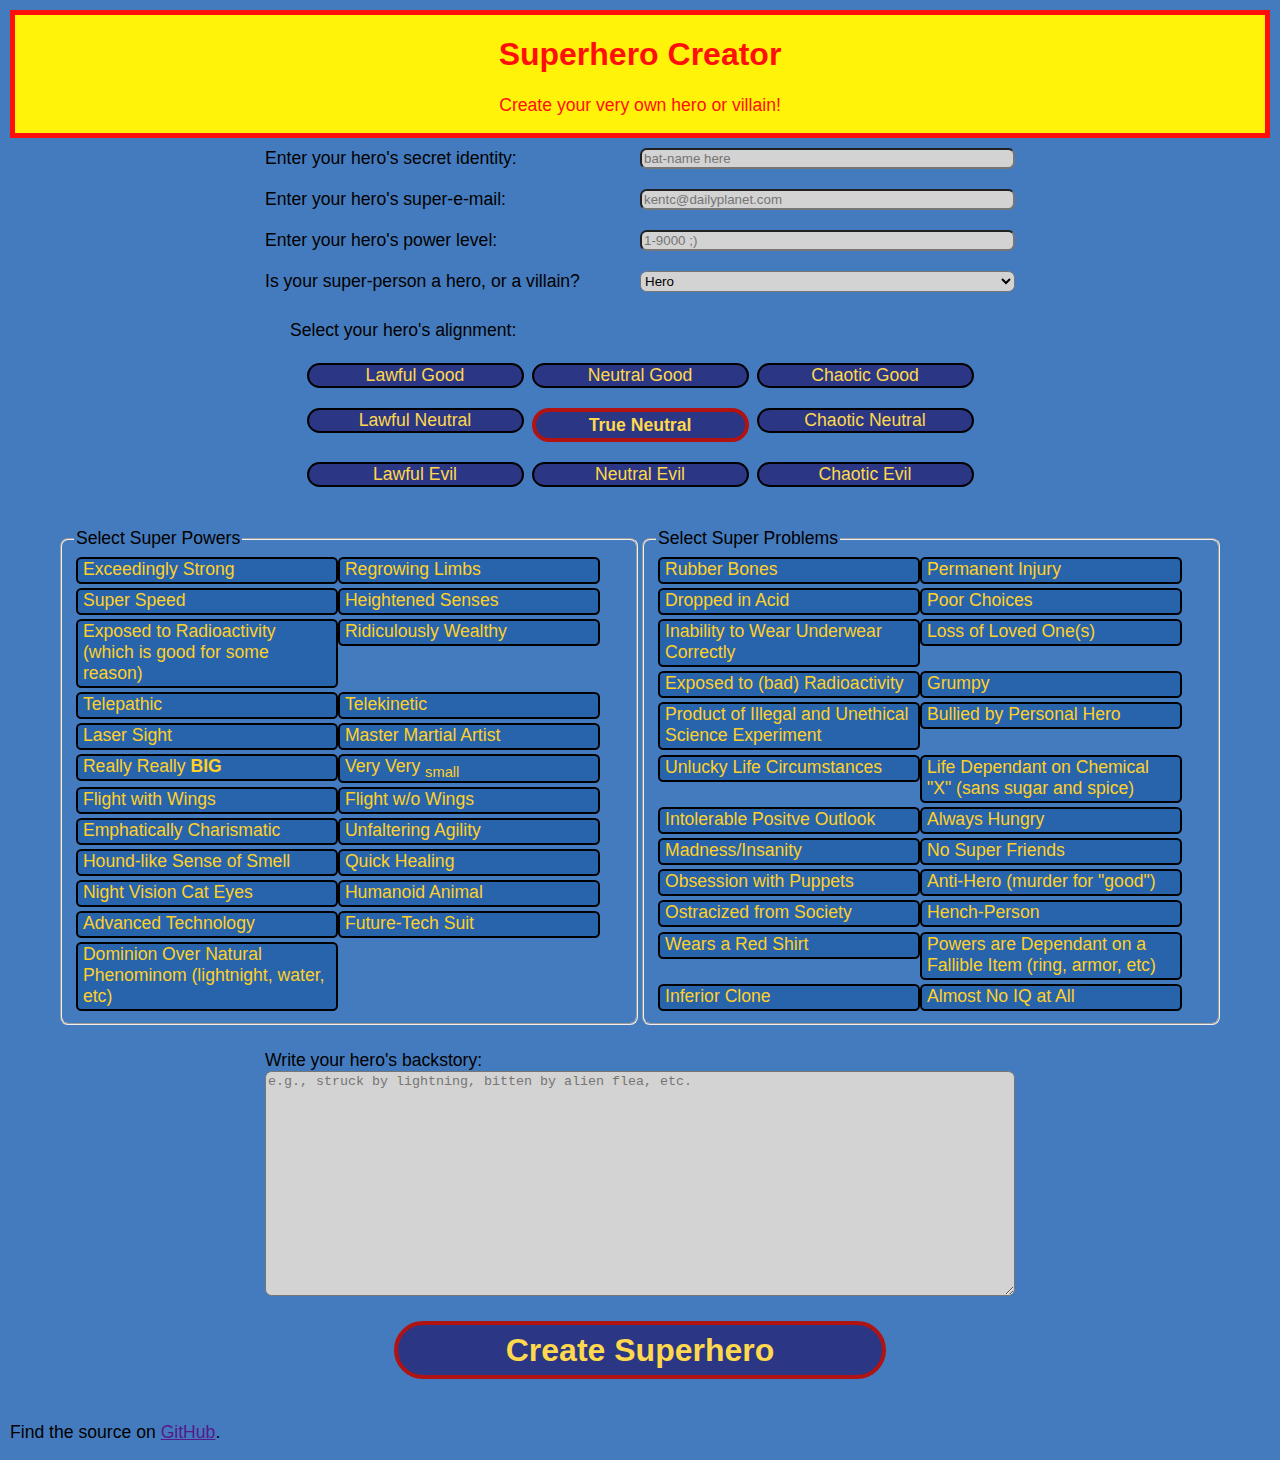
==== commit 345cffda: "Added freeCodeCamp test suit CDN link" ====
--- a/index.html
+++ b/index.html
@@ -212,15 +212,15 @@
     </div>
     <div class="checkbox-wrap">  
       <input id="injury" type="checkbox" name="super-problems" value="injury">
-      <label for="injury">Permanent Debilitating Injury</label>
+      <label for="injury">Permanent Injury</label>
     </div>
     <div class="checkbox-wrap">  
       <input id="acid" type="checkbox" name="super-problems" value="acid">
       <label for="acid">Dropped in Acid</label>
     </div>
     <div class="checkbox-wrap">  
-      <input id="life-choices" type="checkbox" name="super-problems" value="life-choices">
-      <label for="life-choices">Poor Life Choices</label>
+      <input id="poor-choices" type="checkbox" name="super-problems" value="poor-choices">
+      <label for="poor-choices">Poor Choices</label>
     </div>
     <div class="checkbox-wrap">  
       <input id="underwear" type="checkbox" name="super-problems" value="underwear">
@@ -244,7 +244,7 @@
     </div>
     <div class="checkbox-wrap">  
       <input id="bullied" type="checkbox" name="super-problems" value="bullied">
-      <label for="bullied">Bullied by Boss</label>
+      <label for="bullied">Bullied by Personal Hero</label>
     </div>
     <div class="checkbox-wrap">  
       <input id="unlucky" type="checkbox" name="super-problems" value="unlucky">
@@ -315,5 +315,11 @@
   
   <button type="submit" id="submit">Create Superhero</button>
 </form>
+<footer>
+  <p>Find the source on <a href="">GitHub</a>.</p>
+</footer>
+<!-- freeCodeCamp project test suite -->
+<script src="https://cdn.freecodecamp.org/testable-projects-fcc/v1/bundle.js"></script>
+
 </body>
 </html>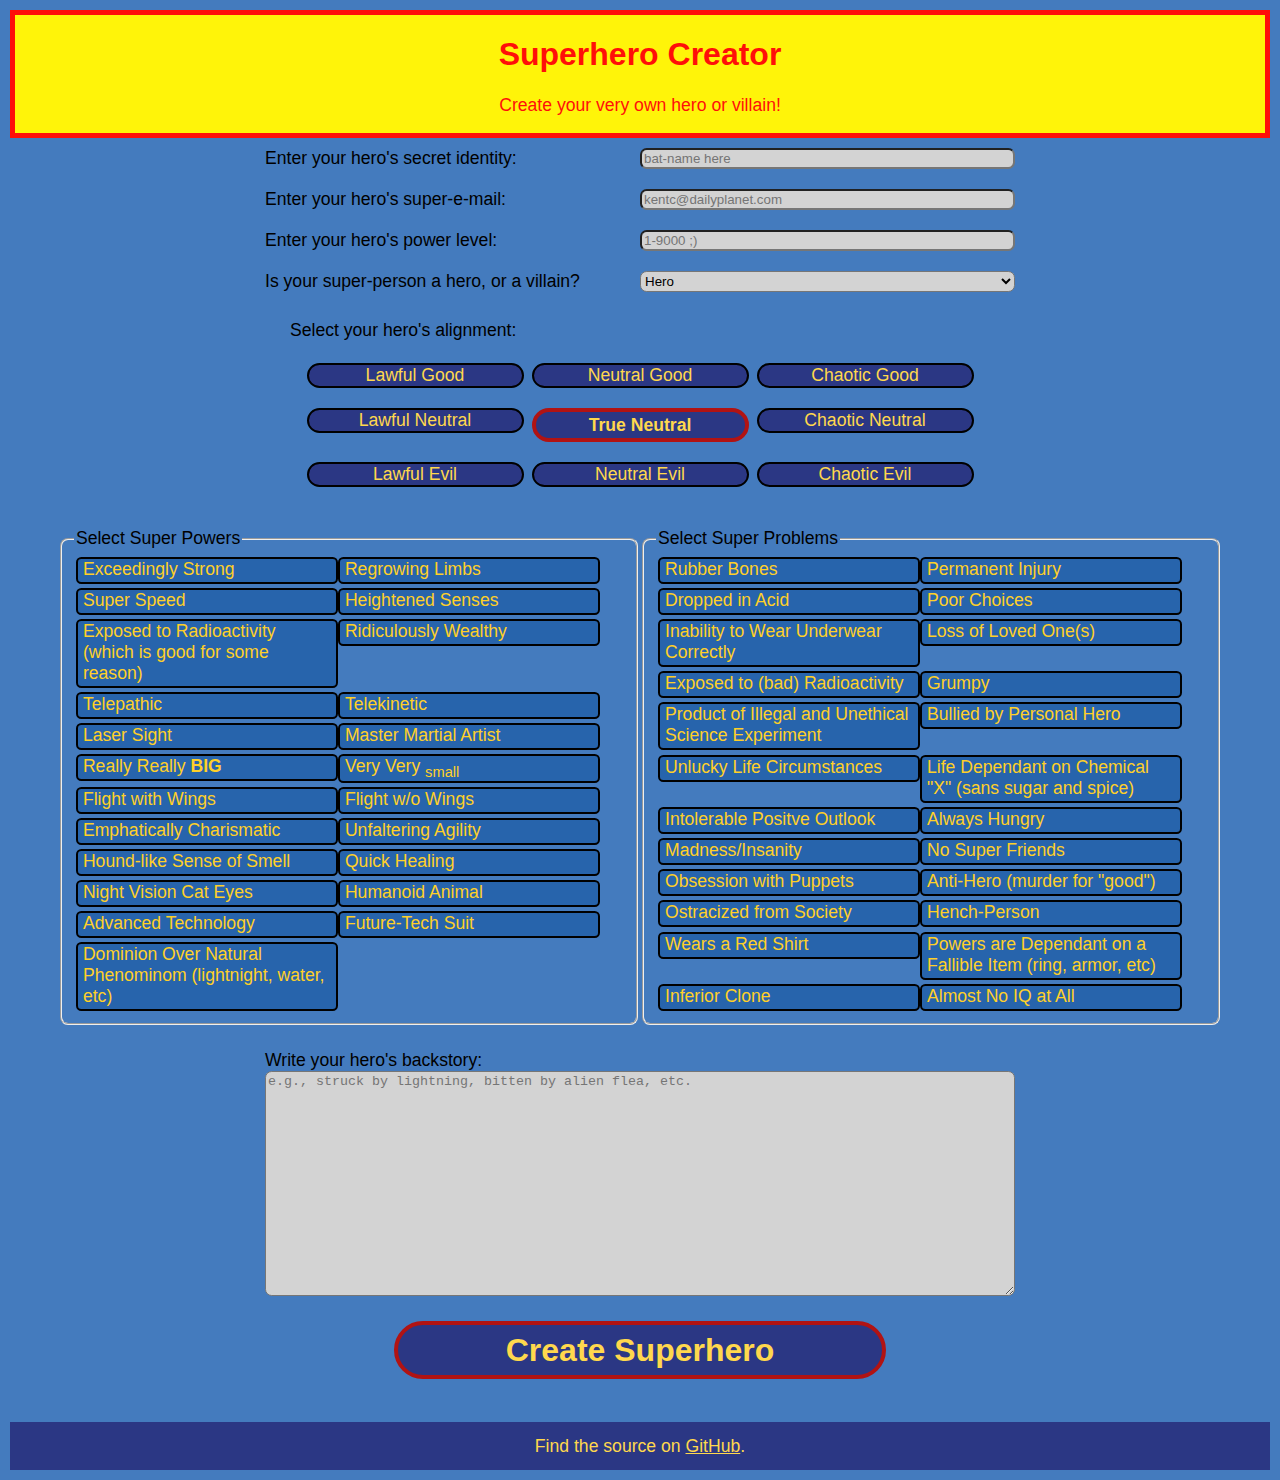
==== commit b4aeca8a: "Added link to github source" ====
--- a/index.html
+++ b/index.html
@@ -316,7 +316,7 @@
   <button type="submit" id="submit">Create Superhero</button>
 </form>
 <footer>
-  <p>Find the source on <a href="">GitHub</a>.</p>
+  <p>Find the source on <a href="https://github.com/jloffler/survey-page-fcc">GitHub</a>.</p>
 </footer>
 <!-- freeCodeCamp project test suite -->
 <script src="https://cdn.freecodecamp.org/testable-projects-fcc/v1/bundle.js"></script>
--- a/css/main.css
+++ b/css/main.css
@@ -66,6 +66,17 @@
 p, label, legend {
   font-size: 1.1em;
 }
+footer {
+  background-color: var(--super-blue);
+  color: var(--super-light-yellow);
+  height: 3em;
+  text-align: center;
+}
+footer > p {
+  padding-top: 0.8em;
+}
+a:link { color: var(--super-light-yellow); }
+a:visited { color: var(--super-red); }
 
 /* *** Checkboxes and Radio Buttons *** */
 /*
@@ -193,6 +204,10 @@
   line-height: 1.5;
 }
 
+#submit:hover {
+  box-shadow: 0 10px 10px rgba(32, 33, 36, 0.6);
+}
+
 /* *** Responsive Design *** */
 @media all and (min-width: 500px) {
   .input-text-wrap { max-width: 750px; }  
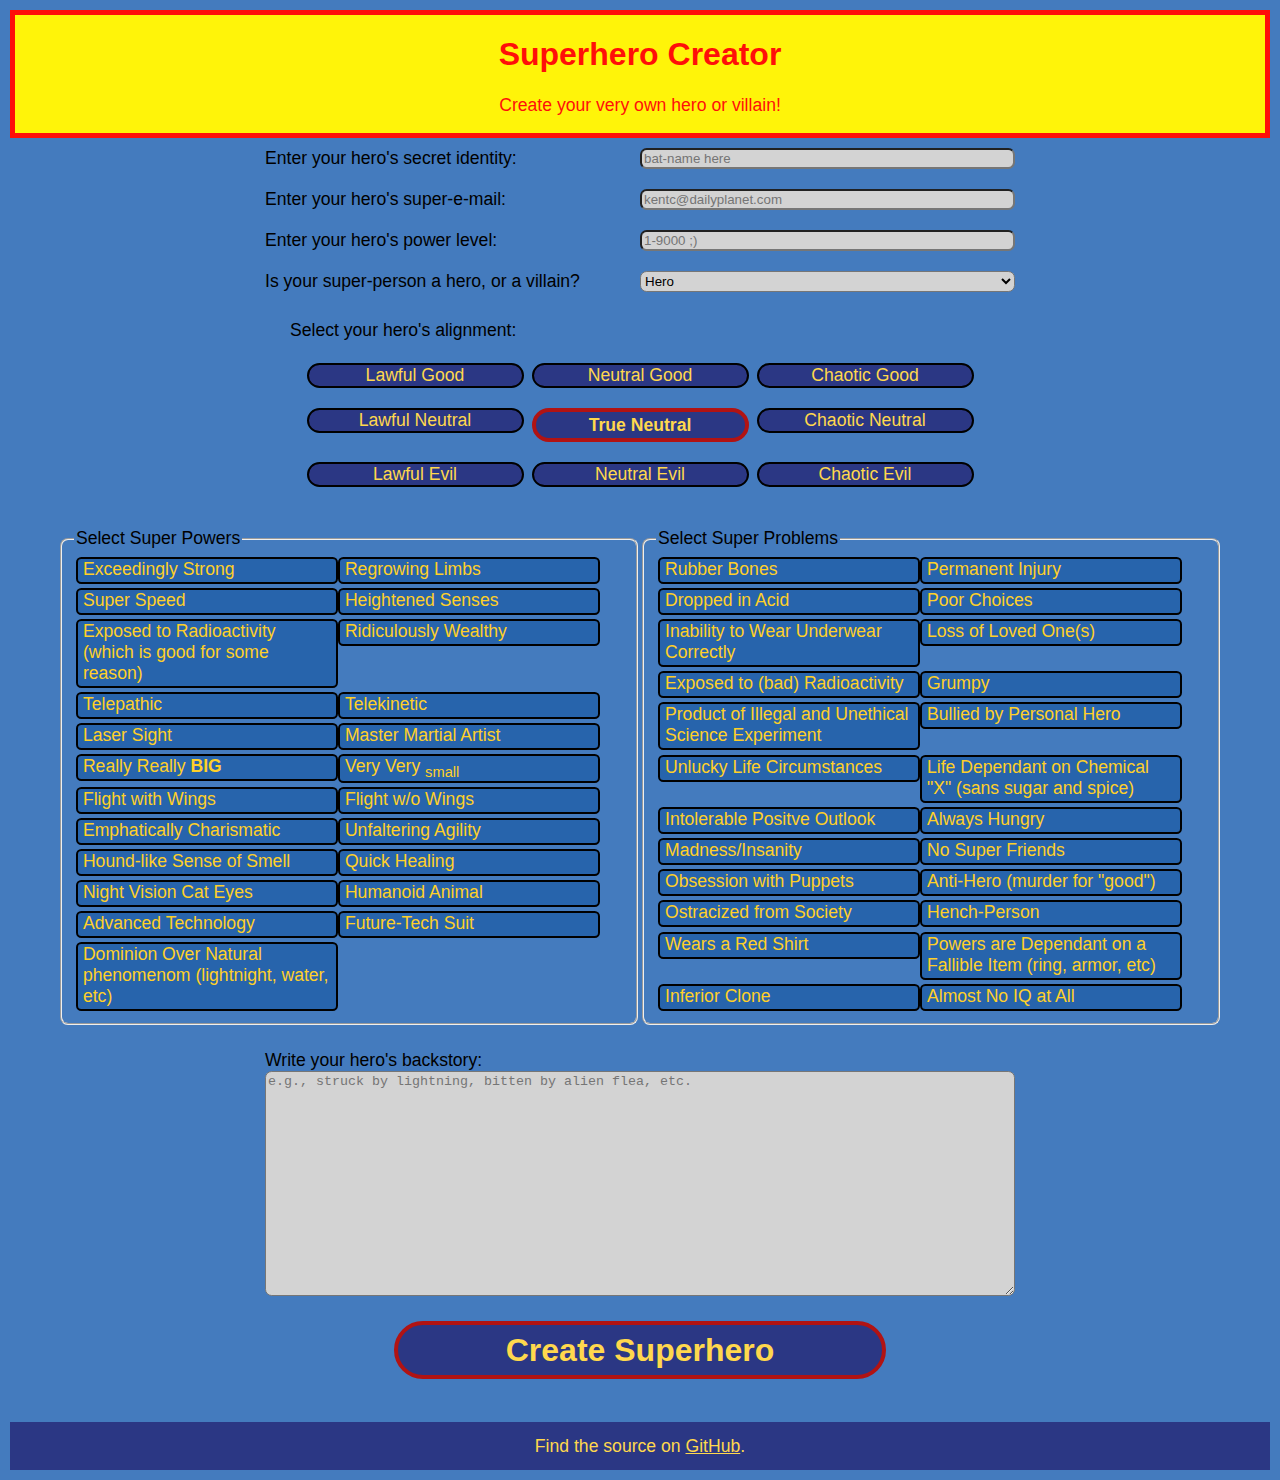
==== commit 47fc35df: "Added popup dialogue to submit button" ====
--- a/index.html
+++ b/index.html
@@ -199,8 +199,8 @@
       <label for="tech-suit">Future-Tech Suit</label>
     </div>
     <div class="checkbox-wrap">  
-      <input id="natural-phenominom" type="checkbox" name="superpowers" value="natural-phenominom">
-      <label for="natural-phenominom">Dominion Over Natural Phenominom (lightnight, water, etc)</label>
+      <input id="natural-phenomenom" type="checkbox" name="superpowers" value="natural-phenomenom">
+      <label for="natural-phenomenom">Dominion Over Natural phenomenom (lightnight, water, etc)</label>
     </div>
   </fieldset> <!-- .superpowers -->
   
@@ -313,7 +313,12 @@
     <!--Removed rows="8" cols="50"-->
   </label> <!-- .backstory-label -->
   
-  <button type="submit" id="submit">Create Superhero</button>
+  <button type="submit" id="submit">Create Superhero
+    <p class="button-warning">
+      This button does not do anything except open a blank web-page. All form
+       entries, and selections will be lost.
+    </p>
+  </button>  
 </form>
 <footer>
   <p>Find the source on <a href="https://github.com/jloffler/survey-page-fcc">GitHub</a>.</p>
--- a/css/main.css
+++ b/css/main.css
@@ -195,6 +195,7 @@
 }
 
 #submit {
+  position: relative;
   background-color: var(--checked-background);
   border: 4px solid var(--checked-border);
   border-radius: 1em;
@@ -204,8 +205,27 @@
   line-height: 1.5;
 }
 
+.button-warning {
+  display: block;
+  border-radius: 8px;
+  background-color: white;
+  color: black;
+  padding: 8px;
+  border: 2px solid black;
+  max-width: 30rem;
+  font-size: 16px;
+  position: absolute;
+  opacity: 0;
+  right: 99999;
+}
+
 #submit:hover {
   box-shadow: 0 10px 10px rgba(32, 33, 36, 0.6);
+}
+#submit:hover > .button-warning {
+  opacity: 1;
+  position: absolute;
+  bottom: 50px;
 }
 
 /* *** Responsive Design *** */
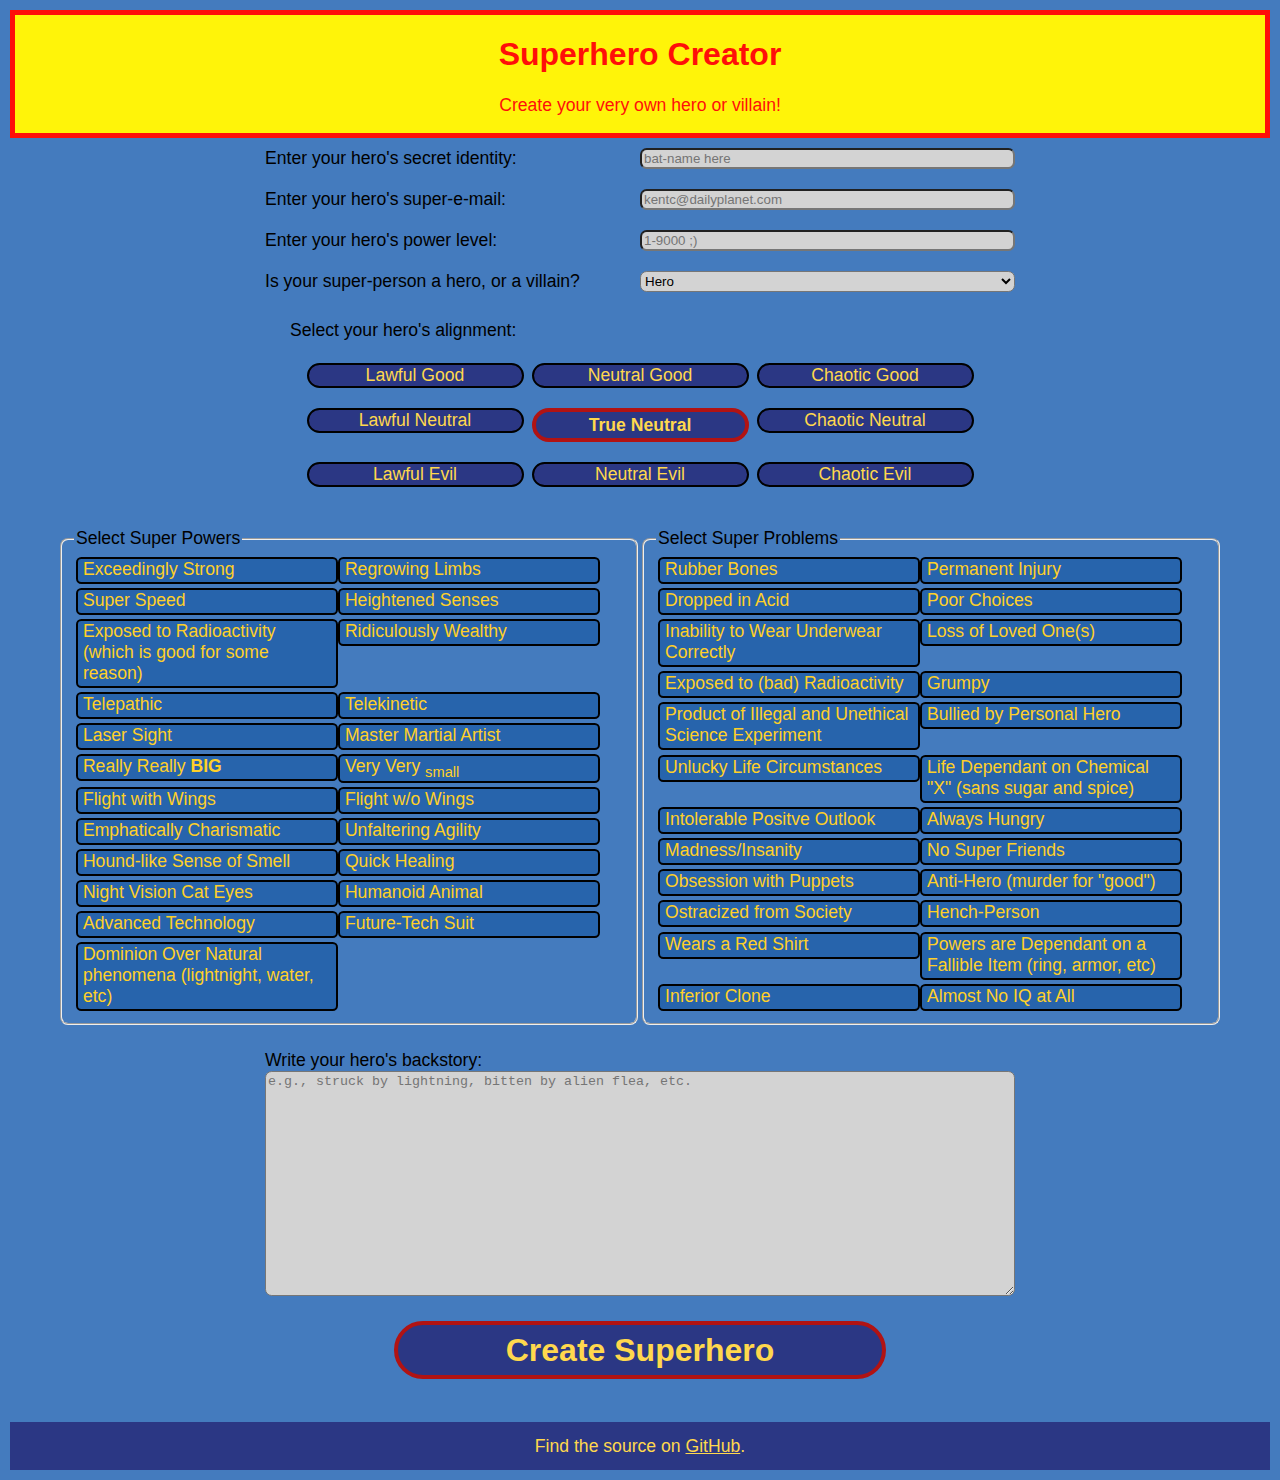
==== commit d7cd1af3: "Changed phenomenom to phenomena" ====
--- a/index.html
+++ b/index.html
@@ -199,8 +199,8 @@
       <label for="tech-suit">Future-Tech Suit</label>
     </div>
     <div class="checkbox-wrap">  
-      <input id="natural-phenomenom" type="checkbox" name="superpowers" value="natural-phenomenom">
-      <label for="natural-phenomenom">Dominion Over Natural phenomenom (lightnight, water, etc)</label>
+      <input id="natural-phenomena" type="checkbox" name="superpowers" value="natural-phenomena">
+      <label for="natural-phenomena">Dominion Over Natural phenomena (lightnight, water, etc)</label>
     </div>
   </fieldset> <!-- .superpowers -->
   
